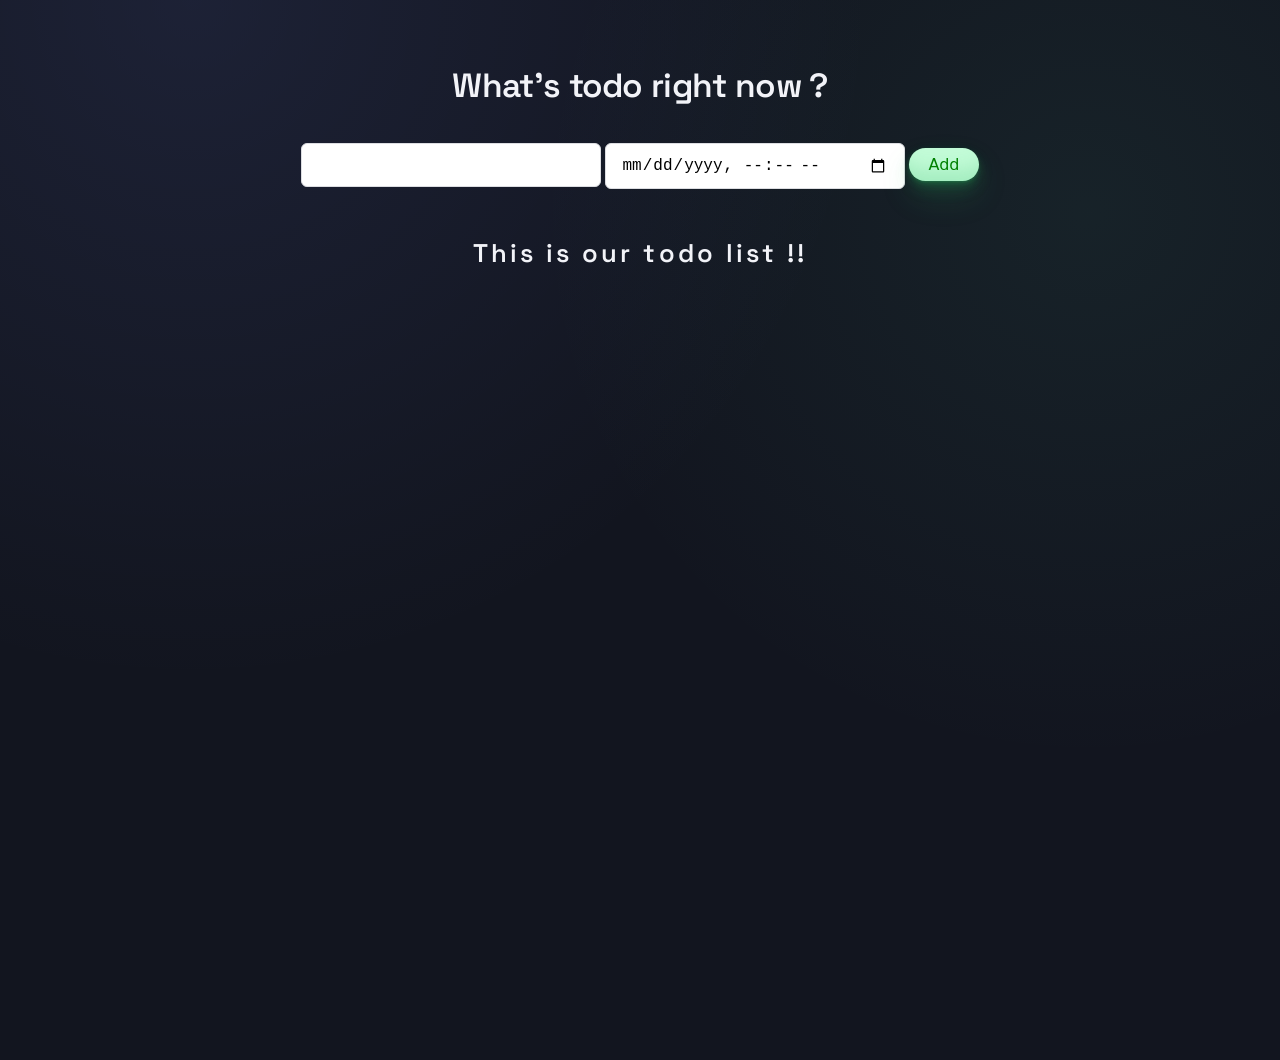
==== frontend/index.html @ 42d54f25 "update frontend" ====
<html>
<head>
    <title>To Do App</title>
</head>

<body>
    <h1>What's todo right now ?</h1>
    <input type="text">
    <input type="datetime-local" id="deadline">
    <button>Add</button>
    <h2>This is our todo list !!</h2>
    <ul></ul>
    <script type="module" src="app.js"></script>
    <link rel="stylesheet" href="style.css">
</body>
</html>
---- frontend/style.css ----
/* 1. Thiết lập cấu trúc toàn trang */
@import url('https://fonts.googleapis.com/css2?family=Space+Grotesk:wght@500;600;700&family=Inter:wght@400;500;600&display=swap');
:root {
  --bg-base: #12151f;
  --bg-elevated: #1a1f2e;
  --bg-card: rgba(255, 255, 255, 0.035);
  --bg-card-hover: rgba(255, 255, 255, 0.06);
  --border-soft: rgba(255, 255, 255, 0.08);
  --border-strong: rgba(255, 255, 255, 0.16);
 
  --accent: #7c8fff;
  --accent-glow: rgba(124, 143, 255, 0.35);
  --accent-soft: rgba(124, 143, 255, 0.12);
 
  --danger: #ff6b6b;
  --danger-soft: rgba(255, 107, 107, 0.12);
 
  --urgent: #ff9f5a;
  --calm: #5ad1a8;
 
  --text-hi: #f2f3f8;
  --text-mid: #a7acc2;
  --text-low: #6b7086;
 
  --font-display: 'Space Grotesk', sans-serif;
  --font-body: 'Inter', sans-serif;
 
  --radius-lg: 18px;
  --radius-md: 12px;
  --radius-sm: 8px;
 
  --ease: cubic-bezier(0.16, 1, 0.3, 1);
}
 
body {
  margin: 0;
  min-height: 100vh;
  padding: 64px 24px 96px;
  font-family: var(--font-body);
  color: var(--text-hi);
  background:
    radial-gradient(circle at 15% 0%, rgba(124, 143, 255, 0.10), transparent 45%),
    radial-gradient(circle at 85% 20%, rgba(90, 209, 168, 0.07), transparent 40%),
    var(--bg-base);
  text-align: center;


}
 

 
h1 {
  width: 100%;
  max-width: 620px;
  margin: 0 auto 28px;
  font-family: var(--font-display);
  font-size: clamp(1.6rem, 4vw, 2.1rem);
  font-weight: 600;
  letter-spacing: -0.02em;
  color: var(--text-hi);
  text-align: center;
}
 
h2 {
  width: 100%;
  max-width: 620px;
  margin: 40px auto 16px;
  font-family: var(--font-display);
  font-size: clamp(1.6rem, 2vw, 2.1rem);
  font-weight: 600;
  letter-spacing: 0.12em;
  text-align: center;
}
 

/* 2. Thiết lập ô nhập liệu */
input {
  width: 100%;
  max-width: 300px;
  padding: 12px 16px;
  margin: 8px 0;
  font-size: 16px;
  border: 1px solid #dcdde1;
  border-radius: 6px;        /* Bo góc nhẹ */
  outline: none;             /* Tắt viền mặc định khi click */
  transition: border-color 0.2s, box-shadow 0.2s;
}

/* Hiệu ứng khi người dùng click vào ô input */
input:focus {
  border-color: #351c75;     /* Đổi màu viền sang tím */
  box-shadow: 0 0 0 3px rgba(53, 28, 117, 0.2); /* Đổ bóng mờ xung quanh */
}

/* 3. Thiết lập nút bấm */

/* CSS */
button {
  background-color: #c2fbd7;
  border-radius: 100px;
  box-shadow: rgba(44, 187, 99, .2) 0 -25px 18px -14px inset,rgba(44, 187, 99, .15) 0 1px 2px,rgba(44, 187, 99, .15) 0 2px 4px,rgba(44, 187, 99, .15) 0 4px 8px,rgba(44, 187, 99, .15) 0 8px 16px,rgba(44, 187, 99, .15) 0 16px 32px;
  color: green;
  cursor: pointer;
  display: inline-block;
  font-family: CerebriSans-Regular,-apple-system,system-ui,Roboto,sans-serif;
  padding: 7px 20px;
  text-align: center;
  text-decoration: none;
  transition: all 250ms;
  border: 0;
  font-size: 16px;
  user-select: none;
  -webkit-user-select: none;
  touch-action: manipulation;
}

button:hover {
  box-shadow: rgba(44,187,99,.35) 0 -25px 18px -14px inset,rgba(44,187,99,.25) 0 1px 2px,rgba(44,187,99,.25) 0 2px 4px,rgba(44,187,99,.25) 0 4px 8px,rgba(44,187,99,.25) 0 8px 16px,rgba(44,187,99,.25) 0 16px 32px;
  transform: scale(1.05) rotate(-1deg);
}

/* Hiệu ứng khi rê chuột vào nút */
button:hover {
  background-color: #261454; /* Màu tối hơn khi hover */
}

/* Hiệu ứng khi nhấn giữ nút */
button:active {
  transform: scale(0.98);    /* Thu nhỏ nút lại một chút tạo cảm giác nhấn */
}

/* Thiết lập cho thẻ bọc ngoài (ul) để căn giữa toàn bộ danh sách */
ul {
  padding: 0;
  margin: 0;
  width: 100%;
  display: flex;
  flex-direction: column;    /* Xếp các thẻ li theo hàng dọc */
  align-items: center;       /* Căn toàn bộ khối ul vào giữa màn hình */
  gap: 16px;                 /* Tạo khoảng cách xa nhau giữa các thẻ li */
}

/* Thiết lập cho thẻ bọc ngoài (ul) để căn giữa toàn bộ danh sách */
ul {
  padding: 0;
  margin: 0;
  width: 100%;
  display: flex;
  flex-direction: column;
  align-items: center; /* Căn danh sách vào giữa màn hình */
  gap: 12px;           /* Khoảng cách giữa các hàng li */
}

/* Cấu trúc chính của thẻ li chứa 3 thành phần */
li {
  list-style: none;
  background-color: #ffffff;
  
  /* Co giãn linh hoạt */
  width: 100%;
  max-width: 1000px;    /* Chiều rộng lý tưởng cho 1 hàng hàng đầy đủ thành phần */
  box-sizing: border-box;
  
  /* Bật Flexbox để xếp các hàng ngang */
  display: flex;
  align-items: center; /* Căn các thành phần thẳng hàng đều nhau theo chiều dọc */
  gap: 16px;           /* Khoảng cách giữa checkbox -> text -> button */
  
  padding: 12px 18px;
  border-radius: 10px;
  box-shadow: 0 4px 10px rgba(0, 0, 0, 0.06);
}

/* 1. Định dạng ô Checkbox (Bên trái) */
li input[type="checkbox"] {
  width: 20px;
  height: 20px;
  cursor: pointer;
  accent-color: #351c75; /* Đổi màu xanh mặc định thành màu tím */
  flex-shrink: 0;        /* Không cho ô checkbox bị méo khi text quá dài */
}

/* 2. Định dạng Phần Text (Ở giữa) */
li span {
  flex-grow: 1;          /* Chiếm toàn bộ không gian trống còn lại ở giữa */
  font-size: 16px;
  color: #2f3640;
  text-align: left;      /* Giữ văn bản căn trái để dễ đọc hàng dọc */
  word-break: break-word;/* Tự động xuống dòng nếu chữ quá dài */
}

/* Hiệu ứng gạch ngang chữ khi tích vào checkbox (Tùy chọn) */
li input[type="checkbox"]:checked ~ span {
  text-decoration: line-through;
  color: #a0a5a9;
}

/* 3. Định dạng Nút Bấm (Bên phải) */
li button {
  background-color: #0f7d2e; /* Màu đỏ (thường dùng làm nút Xóa) */
  color: white;
  border: none;
  padding: 8px 14px;
  font-size: 14px;
  font-weight: 500;
  border-radius: 6px;
  cursor: pointer;
  flex-shrink: 0;        /* Không cho nút bị bóp méo chiều rộng */
  transition: background-color 0.2s;
}

li button:hover {
  background-color: #c0392b; /* Tối hơn khi di chuột vào */
}

.deadline {
    margin-left: 10px;
}

.overdue {
    color: red;
}

.today {
    color: orange;
}

.upcoming {
    color: green;
}

.none {
    color: gray;
}
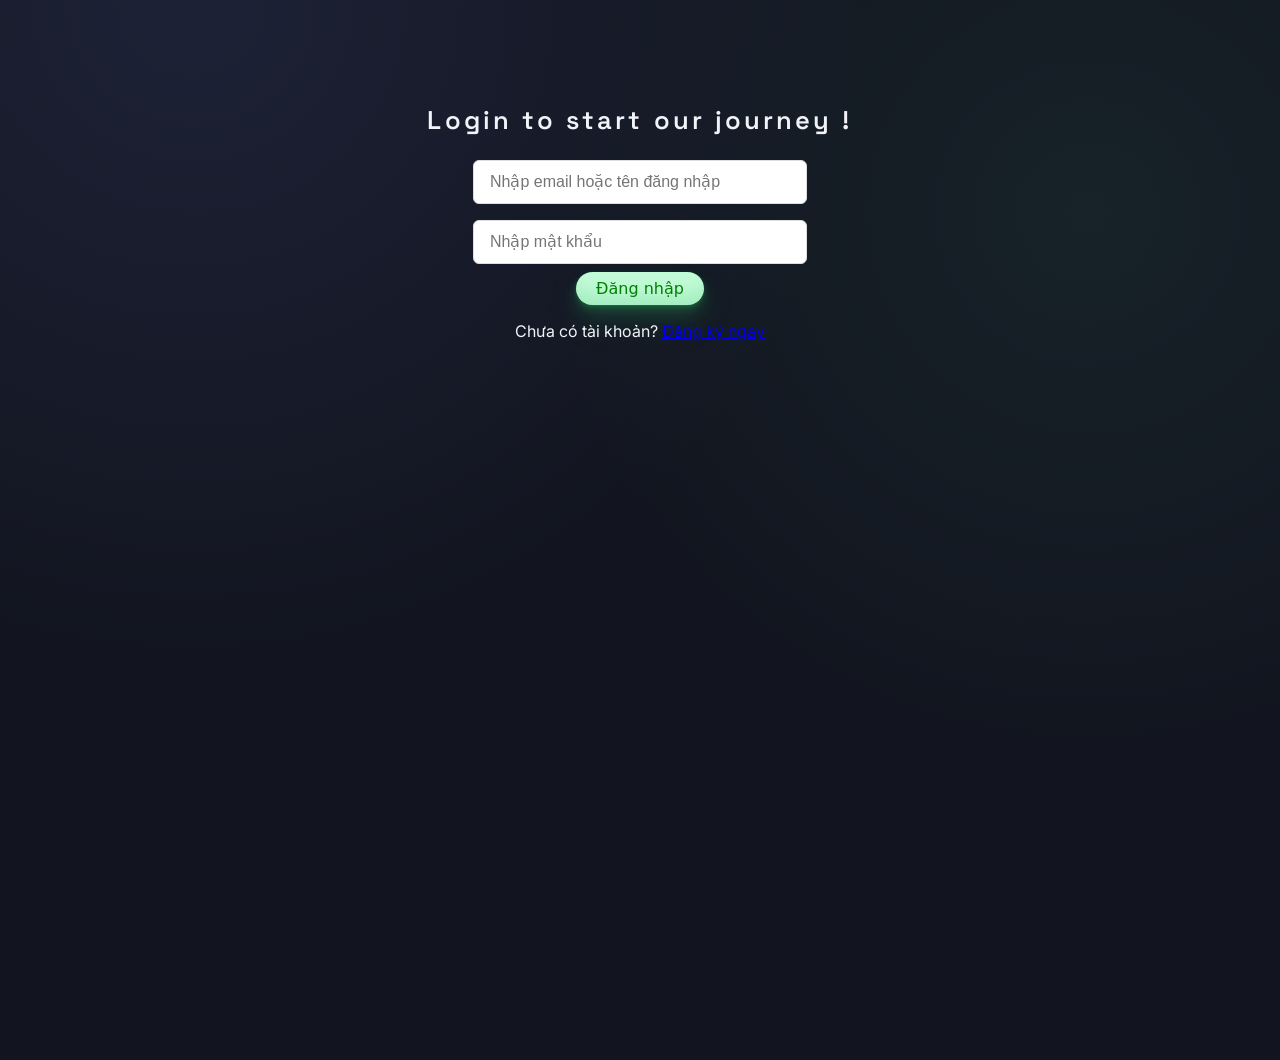
==== commit a8062cae: "prepare for deployment" ====
--- a/frontend/index.html
+++ b/frontend/index.html
@@ -1,16 +1,20 @@
 <html>
-<head>
+  <head>
     <title>To Do App</title>
-</head>
+  </head>
 
-<body>
+  <body>
+    <button id="logout">Logout
+    </button>
+
     <h1>What's todo right now ?</h1>
-    <input type="text">
-    <input type="datetime-local" id="deadline">
-    <button>Add</button>
+    <input type="text" />
+    <input type="datetime-local" id="deadline" />
+    <button id="add">Add</button>
     <h2>This is our todo list !!</h2>
+    <input type="text" id="search" placeholder="Search what you want" />
     <ul></ul>
     <script type="module" src="app.js"></script>
-    <link rel="stylesheet" href="style.css">
-</body>
-</html>+    <link rel="stylesheet" href="style.css" />
+  </body>
+</html>
--- a/frontend/style.css
+++ b/frontend/style.css
@@ -1,5 +1,5 @@
 /* 1. Thiết lập cấu trúc toàn trang */
-@import url('https://fonts.googleapis.com/css2?family=Space+Grotesk:wght@500;600;700&family=Inter:wght@400;500;600&display=swap');
+@import url("https://fonts.googleapis.com/css2?family=Space+Grotesk:wght@500;600;700&family=Inter:wght@400;500;600&display=swap");
 :root {
   --bg-base: #12151f;
   --bg-elevated: #1a1f2e;
@@ -7,31 +7,31 @@
   --bg-card-hover: rgba(255, 255, 255, 0.06);
   --border-soft: rgba(255, 255, 255, 0.08);
   --border-strong: rgba(255, 255, 255, 0.16);
- 
+
   --accent: #7c8fff;
   --accent-glow: rgba(124, 143, 255, 0.35);
   --accent-soft: rgba(124, 143, 255, 0.12);
- 
+
   --danger: #ff6b6b;
   --danger-soft: rgba(255, 107, 107, 0.12);
- 
+
   --urgent: #ff9f5a;
   --calm: #5ad1a8;
- 
+
   --text-hi: #f2f3f8;
   --text-mid: #a7acc2;
   --text-low: #6b7086;
- 
-  --font-display: 'Space Grotesk', sans-serif;
-  --font-body: 'Inter', sans-serif;
- 
+
+  --font-display: "Space Grotesk", sans-serif;
+  --font-body: "Inter", sans-serif;
+
   --radius-lg: 18px;
   --radius-md: 12px;
   --radius-sm: 8px;
- 
+
   --ease: cubic-bezier(0.16, 1, 0.3, 1);
 }
- 
+
 body {
   margin: 0;
   min-height: 100vh;
@@ -39,16 +39,20 @@
   font-family: var(--font-body);
   color: var(--text-hi);
   background:
-    radial-gradient(circle at 15% 0%, rgba(124, 143, 255, 0.10), transparent 45%),
-    radial-gradient(circle at 85% 20%, rgba(90, 209, 168, 0.07), transparent 40%),
+    radial-gradient(
+      circle at 15% 0%,
+      rgba(124, 143, 255, 0.1),
+      transparent 45%
+    ),
+    radial-gradient(
+      circle at 85% 20%,
+      rgba(90, 209, 168, 0.07),
+      transparent 40%
+    ),
     var(--bg-base);
   text-align: center;
-
-
-}
- 
-
- 
+}
+
 h1 {
   width: 100%;
   max-width: 620px;
@@ -60,7 +64,7 @@
   color: var(--text-hi);
   text-align: center;
 }
- 
+
 h2 {
   width: 100%;
   max-width: 620px;
@@ -71,7 +75,6 @@
   letter-spacing: 0.12em;
   text-align: center;
 }
- 
 
 /* 2. Thiết lập ô nhập liệu */
 input {
@@ -81,14 +84,16 @@
   margin: 8px 0;
   font-size: 16px;
   border: 1px solid #dcdde1;
-  border-radius: 6px;        /* Bo góc nhẹ */
-  outline: none;             /* Tắt viền mặc định khi click */
-  transition: border-color 0.2s, box-shadow 0.2s;
+  border-radius: 6px; /* Bo góc nhẹ */
+  outline: none; /* Tắt viền mặc định khi click */
+  transition:
+    border-color 0.2s,
+    box-shadow 0.2s;
 }
 
 /* Hiệu ứng khi người dùng click vào ô input */
 input:focus {
-  border-color: #351c75;     /* Đổi màu viền sang tím */
+  border-color: #351c75; /* Đổi màu viền sang tím */
   box-shadow: 0 0 0 3px rgba(53, 28, 117, 0.2); /* Đổ bóng mờ xung quanh */
 }
 
@@ -98,11 +103,22 @@
 button {
   background-color: #c2fbd7;
   border-radius: 100px;
-  box-shadow: rgba(44, 187, 99, .2) 0 -25px 18px -14px inset,rgba(44, 187, 99, .15) 0 1px 2px,rgba(44, 187, 99, .15) 0 2px 4px,rgba(44, 187, 99, .15) 0 4px 8px,rgba(44, 187, 99, .15) 0 8px 16px,rgba(44, 187, 99, .15) 0 16px 32px;
+  box-shadow:
+    rgba(44, 187, 99, 0.2) 0 -25px 18px -14px inset,
+    rgba(44, 187, 99, 0.15) 0 1px 2px,
+    rgba(44, 187, 99, 0.15) 0 2px 4px,
+    rgba(44, 187, 99, 0.15) 0 4px 8px,
+    rgba(44, 187, 99, 0.15) 0 8px 16px,
+    rgba(44, 187, 99, 0.15) 0 16px 32px;
   color: green;
   cursor: pointer;
   display: inline-block;
-  font-family: CerebriSans-Regular,-apple-system,system-ui,Roboto,sans-serif;
+  font-family:
+    CerebriSans-Regular,
+    -apple-system,
+    system-ui,
+    Roboto,
+    sans-serif;
   padding: 7px 20px;
   text-align: center;
   text-decoration: none;
@@ -115,7 +131,13 @@
 }
 
 button:hover {
-  box-shadow: rgba(44,187,99,.35) 0 -25px 18px -14px inset,rgba(44,187,99,.25) 0 1px 2px,rgba(44,187,99,.25) 0 2px 4px,rgba(44,187,99,.25) 0 4px 8px,rgba(44,187,99,.25) 0 8px 16px,rgba(44,187,99,.25) 0 16px 32px;
+  box-shadow:
+    rgba(44, 187, 99, 0.35) 0 -25px 18px -14px inset,
+    rgba(44, 187, 99, 0.25) 0 1px 2px,
+    rgba(44, 187, 99, 0.25) 0 2px 4px,
+    rgba(44, 187, 99, 0.25) 0 4px 8px,
+    rgba(44, 187, 99, 0.25) 0 8px 16px,
+    rgba(44, 187, 99, 0.25) 0 16px 32px;
   transform: scale(1.05) rotate(-1deg);
 }
 
@@ -126,7 +148,7 @@
 
 /* Hiệu ứng khi nhấn giữ nút */
 button:active {
-  transform: scale(0.98);    /* Thu nhỏ nút lại một chút tạo cảm giác nhấn */
+  transform: scale(0.98); /* Thu nhỏ nút lại một chút tạo cảm giác nhấn */
 }
 
 /* Thiết lập cho thẻ bọc ngoài (ul) để căn giữa toàn bộ danh sách */
@@ -135,9 +157,9 @@
   margin: 0;
   width: 100%;
   display: flex;
-  flex-direction: column;    /* Xếp các thẻ li theo hàng dọc */
-  align-items: center;       /* Căn toàn bộ khối ul vào giữa màn hình */
-  gap: 16px;                 /* Tạo khoảng cách xa nhau giữa các thẻ li */
+  flex-direction: column; /* Xếp các thẻ li theo hàng dọc */
+  align-items: center; /* Căn toàn bộ khối ul vào giữa màn hình */
+  gap: 16px; /* Tạo khoảng cách xa nhau giữa các thẻ li */
 }
 
 /* Thiết lập cho thẻ bọc ngoài (ul) để căn giữa toàn bộ danh sách */
@@ -148,24 +170,24 @@
   display: flex;
   flex-direction: column;
   align-items: center; /* Căn danh sách vào giữa màn hình */
-  gap: 12px;           /* Khoảng cách giữa các hàng li */
+  gap: 12px; /* Khoảng cách giữa các hàng li */
 }
 
 /* Cấu trúc chính của thẻ li chứa 3 thành phần */
 li {
   list-style: none;
   background-color: #ffffff;
-  
+
   /* Co giãn linh hoạt */
   width: 100%;
-  max-width: 1000px;    /* Chiều rộng lý tưởng cho 1 hàng hàng đầy đủ thành phần */
+  max-width: 1000px; /* Chiều rộng lý tưởng cho 1 hàng hàng đầy đủ thành phần */
   box-sizing: border-box;
-  
+
   /* Bật Flexbox để xếp các hàng ngang */
   display: flex;
   align-items: center; /* Căn các thành phần thẳng hàng đều nhau theo chiều dọc */
-  gap: 16px;           /* Khoảng cách giữa checkbox -> text -> button */
-  
+  gap: 16px; /* Khoảng cách giữa checkbox -> text -> button */
+
   padding: 12px 18px;
   border-radius: 10px;
   box-shadow: 0 4px 10px rgba(0, 0, 0, 0.06);
@@ -177,16 +199,16 @@
   height: 20px;
   cursor: pointer;
   accent-color: #351c75; /* Đổi màu xanh mặc định thành màu tím */
-  flex-shrink: 0;        /* Không cho ô checkbox bị méo khi text quá dài */
+  flex-shrink: 0; /* Không cho ô checkbox bị méo khi text quá dài */
 }
 
 /* 2. Định dạng Phần Text (Ở giữa) */
 li span {
-  flex-grow: 1;          /* Chiếm toàn bộ không gian trống còn lại ở giữa */
+  flex-grow: 1; /* Chiếm toàn bộ không gian trống còn lại ở giữa */
   font-size: 16px;
   color: #2f3640;
-  text-align: left;      /* Giữ văn bản căn trái để dễ đọc hàng dọc */
-  word-break: break-word;/* Tự động xuống dòng nếu chữ quá dài */
+  text-align: left; /* Giữ văn bản căn trái để dễ đọc hàng dọc */
+  word-break: break-word; /* Tự động xuống dòng nếu chữ quá dài */
 }
 
 /* Hiệu ứng gạch ngang chữ khi tích vào checkbox (Tùy chọn) */
@@ -205,7 +227,7 @@
   font-weight: 500;
   border-radius: 6px;
   cursor: pointer;
-  flex-shrink: 0;        /* Không cho nút bị bóp méo chiều rộng */
+  flex-shrink: 0; /* Không cho nút bị bóp méo chiều rộng */
   transition: background-color 0.2s;
 }
 
@@ -214,21 +236,31 @@
 }
 
 .deadline {
-    margin-left: 10px;
+  margin-left: 10px;
 }
 
 .overdue {
-    color: red;
+  color: red;
 }
 
 .today {
-    color: orange;
+  color: orange;
 }
 
 .upcoming {
-    color: green;
+  color: green;
 }
 
 .none {
-    color: gray;
-}+  color: gray;
+}
+
+/* Định nghĩa một class riêng cho thông báo lỗi */
+.error-message {
+  color: #0f0e0e; /* Màu đỏ cam hiện đại */
+  list-style: none;
+  font-family: var(--font-display);
+  text-align: center;
+  justify-content: center; /* Xóa dấu chấm đầu dòng của thẻ li */
+}
+
